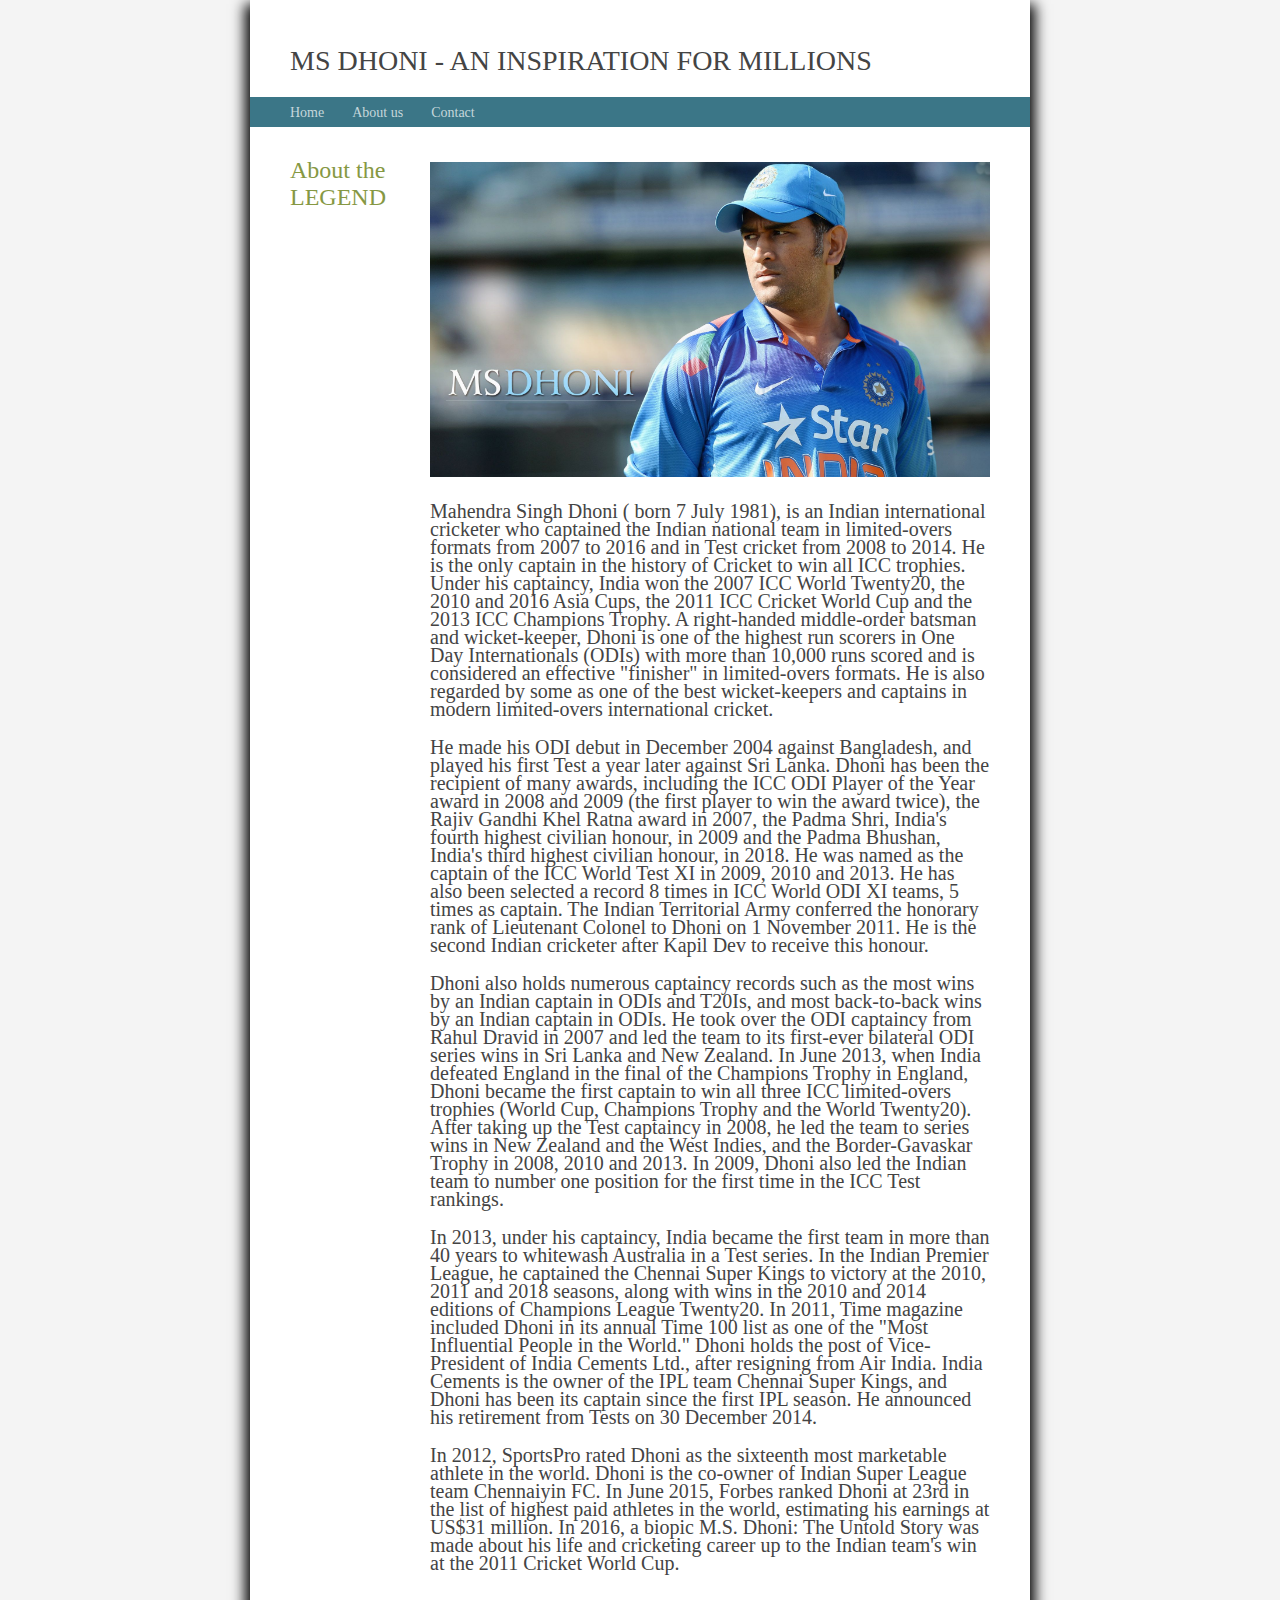
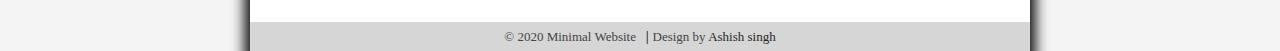
==== Website/index.html @ 4e678602 "Add files via upload" ====
<!DOCTYPE html>
<html>
<head>
	<meta charset="utf-8">
	<meta http-equiv="X-UA-Compatible" content="IE=edge">
	<title>Home</title>
	<link rel="stylesheet" href="css/style.css">
	<script src="js/scripts.js"></script>
</head>
<body>
	<div class="container">
		<header class="header">
			<a class="link-title" href="/">MS DHONI - AN INSPIRATION FOR MILLIONS</a>
			
		</header>

		<nav class="menu">
			<a href="index.html">Home</a> &nbsp; &nbsp; &nbsp;
			<a href="about.html">About us</a> &nbsp; &nbsp; &nbsp;
			<a href="contact.html">Contact</a>
		</nav>


		<aside>
			
			<h1>About the LEGEND</h1>

		</aside>

		<article class="main">
			
<!-- 			<img src="http://placehold.it/300x200" alt=""> -->

		<div id="home-image">
			<img src="msd.jpg" alt="home image" height="10%" width="15%">
		</div>

		<p class="para">Mahendra Singh Dhoni ( born 7 July 1981), is an Indian international cricketer who captained the Indian national team in limited-overs formats from 2007 to 2016 and in Test cricket from 2008 to 2014. He is the only captain in the history of Cricket to win all ICC trophies. Under his captaincy, India won the 2007 ICC World Twenty20, the 2010 and 2016 Asia Cups, the 2011 ICC Cricket World Cup and the 2013 ICC Champions Trophy. A right-handed middle-order batsman and wicket-keeper, Dhoni is one of the highest run scorers in One Day Internationals (ODIs) with more than 10,000 runs scored and is considered an effective "finisher" in limited-overs formats. He is also regarded by some as one of the best wicket-keepers and captains in modern limited-overs international cricket. </p>
		
		<p class="para">He made his ODI debut in December 2004 against Bangladesh, and played his first Test a year later against Sri Lanka. Dhoni has been the recipient of many awards, including the ICC ODI Player of the Year award in 2008 and 2009 (the first player to win the award twice), the Rajiv Gandhi Khel Ratna award in 2007, the Padma Shri, India's fourth highest civilian honour, in 2009 and the Padma Bhushan, India's third highest civilian honour, in 2018. He was named as the captain of the ICC World Test XI in 2009, 2010 and 2013. He has also been selected a record 8 times in ICC World ODI XI teams, 5 times as captain. The Indian Territorial Army conferred the honorary rank of Lieutenant Colonel to Dhoni on 1 November 2011. He is the second Indian cricketer after Kapil Dev to receive this honour. </p>
		
		<p class="para">Dhoni also holds numerous captaincy records such as the most wins by an Indian captain in ODIs and T20Is, and most back-to-back wins by an Indian captain in ODIs. He took over the ODI captaincy from Rahul Dravid in 2007 and led the team to its first-ever bilateral ODI series wins in Sri Lanka and New Zealand. In June 2013, when India defeated England in the final of the Champions Trophy in England, Dhoni became the first captain to win all three ICC limited-overs trophies (World Cup, Champions Trophy and the World Twenty20). After taking up the Test captaincy in 2008, he led the team to series wins in New Zealand and the West Indies, and the Border-Gavaskar Trophy in 2008, 2010 and 2013. In 2009, Dhoni also led the Indian team to number one position for the first time in the ICC Test rankings.</p>
		
		<p class="para">In 2013, under his captaincy, India became the first team in more than 40 years to whitewash Australia in a Test series. In the Indian Premier League, he captained the Chennai Super Kings to victory at the 2010, 2011 and 2018 seasons, along with wins in the 2010 and 2014 editions of Champions League Twenty20. In 2011, Time magazine included Dhoni in its annual Time 100 list as one of the "Most Influential People in the World." Dhoni holds the post of Vice-President of India Cements Ltd., after resigning from Air India. India Cements is the owner of the IPL team Chennai Super Kings, and Dhoni has been its captain since the first IPL season. He announced his retirement from Tests on 30 December 2014.</p>
		
		<p class="para">In 2012, SportsPro rated Dhoni as the sixteenth most marketable athlete in the world. Dhoni is the co-owner of Indian Super League team Chennaiyin FC. In June 2015, Forbes ranked Dhoni at 23rd in the list of highest paid athletes in the world, estimating his earnings at US$31 million. In 2016, a biopic M.S. Dhoni: The Untold Story was made about his life and cricketing career up to the Indian team's win at the 2011 Cricket World Cup. </p>

		</article>


		<footer><center>

			&copy; 2020 Minimal Website &nbsp; <span class="separator"> | </span>Design by <a href="https://www.instagram.com/ash1sh_1hakur10/?hl=en">Ashish singh</a>


		</center></footer>

	</div>
	
</body>
</html>
---- Website/css/style.css ----
body{

	background: #F4F4F4;
	margin: 0;

}

.link-title{

	text-decoration: none;
	font-size: 28px;
	color: #444444;
}

.page-heading {

	text-align: center;
	margin-bottom: 20px;
	font-size: 50px;
}

.container{
	width: 780px;
	margin: 0 auto;
	background: #FFF;
	box-shadow: 0px 9px 13px 5px;
}

.header{

	padding: 45px 0 20px 40px;


}

.menu{

	background: #3b7687;
	padding: 6px 0 6px 40px;
}


.menu a{

	color: #c5d6db;
	text-decoration: none;
	font-size: 14px;
	font-family: "Arial Narrow" , "Myriad Pro";
}

.menu a:hover {

	color: #ecf2f3;
}

aside {

	float: left;
	width: 120px;
	padding: 30px 0 0 40px;
}

h1{

	margin: 0px;
	color: #869843;
	font-size: 24px;
	font-family: "Arial Narrow" , "Myriad Pro";
	font-weight: normal;
}

h2{

	color: #3b7687;
	font-size: 15px;
	margin: 20px 0 5px 0;
}

.para{
	font-size: 20px;
}

.main{

	margin: 0 0 0 180px;
	padding: 35px 40px 30px 0;
	color: #444444;
	font-family: "Georgia";
	font-size: 13px;
	line-height: 18px;
	text-emphasis: justify;
}

.main a:hover{

	color: #444444;
}


#home-image img {

	width: 100%;
}

footer{

	padding: 6px 40px 6px 40px;
	background: #d6d6d6;
	font-family: "Lucida Sans Unicode";
	color: #444444;
	font-size: 13px;
	text-decoration: right;

}

footer a{

	text-decoration: none;
	color: #262626;
}

.separator {

	color: #000000;
	font-size: 15px;
}


/********about page styles ********/

#about-page #home-image img{

	width: 70%;
	float: left;
	margin-bottom: 20px;
}

#about-page #profile-info {

	float: right;
	width: 20%;
	margin: 5px;
}

#about-page .description {
	clear: both;
}


/******Contact page*******/

#contact #form {

	width: 500px;
	padding: 10px 10px 10px 10px;
	margin: 0 auto;
}

#contact #form input {

	width: 100%;
	border-radius: 5px;
	height: 20px;
	background: #D6D6D6;
}

#contact #form #message {

	width: 100%;
	border-radius: 5px;
	background: #D6D6D6;
}

#contact #form #submit {

	height: 30px;
	background: rgb(59, 118, 135);
}
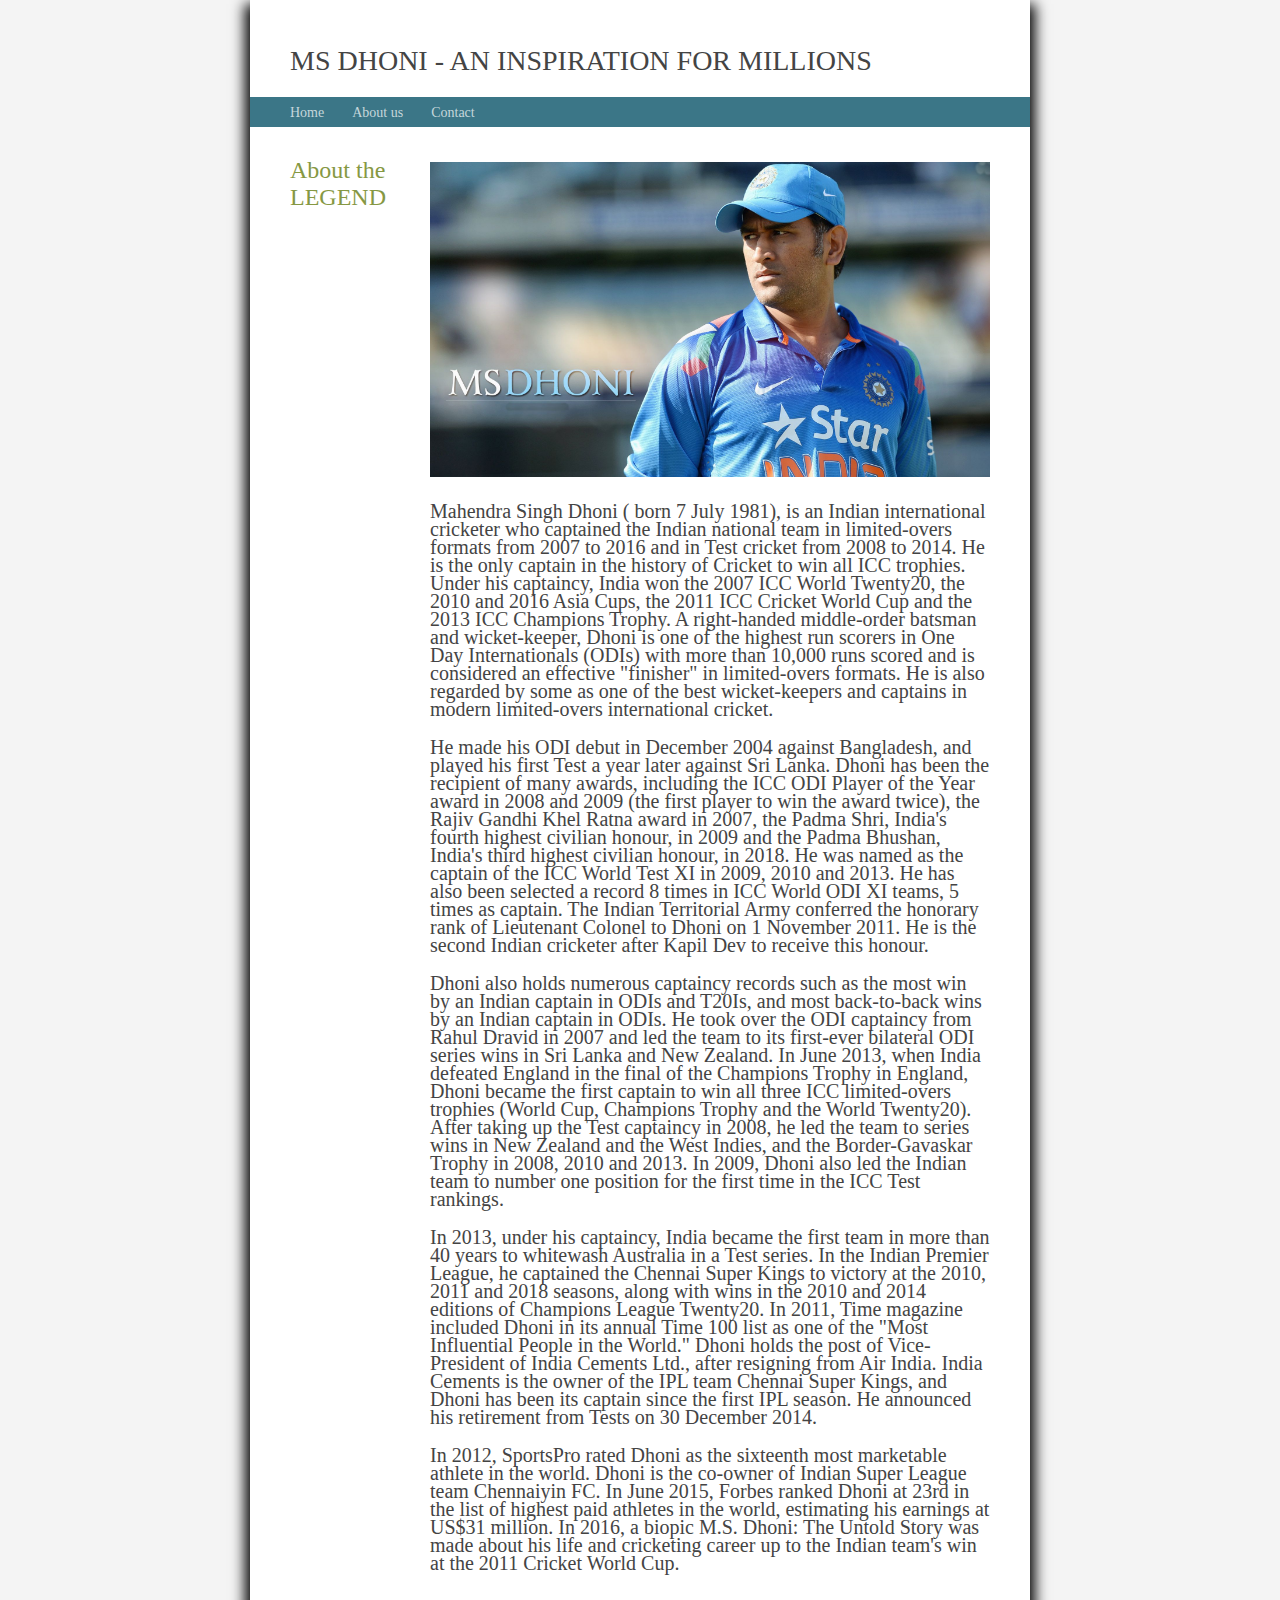
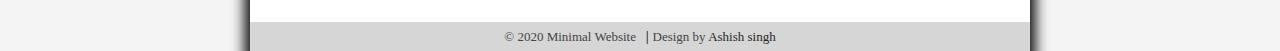
==== commit 2ff41bb1: "test" ====
--- a/Website/index.html
+++ b/Website/index.html
@@ -39,7 +39,7 @@
 		
 		<p class="para">He made his ODI debut in December 2004 against Bangladesh, and played his first Test a year later against Sri Lanka. Dhoni has been the recipient of many awards, including the ICC ODI Player of the Year award in 2008 and 2009 (the first player to win the award twice), the Rajiv Gandhi Khel Ratna award in 2007, the Padma Shri, India's fourth highest civilian honour, in 2009 and the Padma Bhushan, India's third highest civilian honour, in 2018. He was named as the captain of the ICC World Test XI in 2009, 2010 and 2013. He has also been selected a record 8 times in ICC World ODI XI teams, 5 times as captain. The Indian Territorial Army conferred the honorary rank of Lieutenant Colonel to Dhoni on 1 November 2011. He is the second Indian cricketer after Kapil Dev to receive this honour. </p>
 		
-		<p class="para">Dhoni also holds numerous captaincy records such as the most wins by an Indian captain in ODIs and T20Is, and most back-to-back wins by an Indian captain in ODIs. He took over the ODI captaincy from Rahul Dravid in 2007 and led the team to its first-ever bilateral ODI series wins in Sri Lanka and New Zealand. In June 2013, when India defeated England in the final of the Champions Trophy in England, Dhoni became the first captain to win all three ICC limited-overs trophies (World Cup, Champions Trophy and the World Twenty20). After taking up the Test captaincy in 2008, he led the team to series wins in New Zealand and the West Indies, and the Border-Gavaskar Trophy in 2008, 2010 and 2013. In 2009, Dhoni also led the Indian team to number one position for the first time in the ICC Test rankings.</p>
+		<p class="para">Dhoni also holds numerous captaincy records such as the most win by an Indian captain in ODIs and T20Is, and most back-to-back wins by an Indian captain in ODIs. He took over the ODI captaincy from Rahul Dravid in 2007 and led the team to its first-ever bilateral ODI series wins in Sri Lanka and New Zealand. In June 2013, when India defeated England in the final of the Champions Trophy in England, Dhoni became the first captain to win all three ICC limited-overs trophies (World Cup, Champions Trophy and the World Twenty20). After taking up the Test captaincy in 2008, he led the team to series wins in New Zealand and the West Indies, and the Border-Gavaskar Trophy in 2008, 2010 and 2013. In 2009, Dhoni also led the Indian team to number one position for the first time in the ICC Test rankings.</p>
 		
 		<p class="para">In 2013, under his captaincy, India became the first team in more than 40 years to whitewash Australia in a Test series. In the Indian Premier League, he captained the Chennai Super Kings to victory at the 2010, 2011 and 2018 seasons, along with wins in the 2010 and 2014 editions of Champions League Twenty20. In 2011, Time magazine included Dhoni in its annual Time 100 list as one of the "Most Influential People in the World." Dhoni holds the post of Vice-President of India Cements Ltd., after resigning from Air India. India Cements is the owner of the IPL team Chennai Super Kings, and Dhoni has been its captain since the first IPL season. He announced his retirement from Tests on 30 December 2014.</p>
 		
@@ -58,4 +58,4 @@
 	</div>
 	
 </body>
-</html>+</html>
